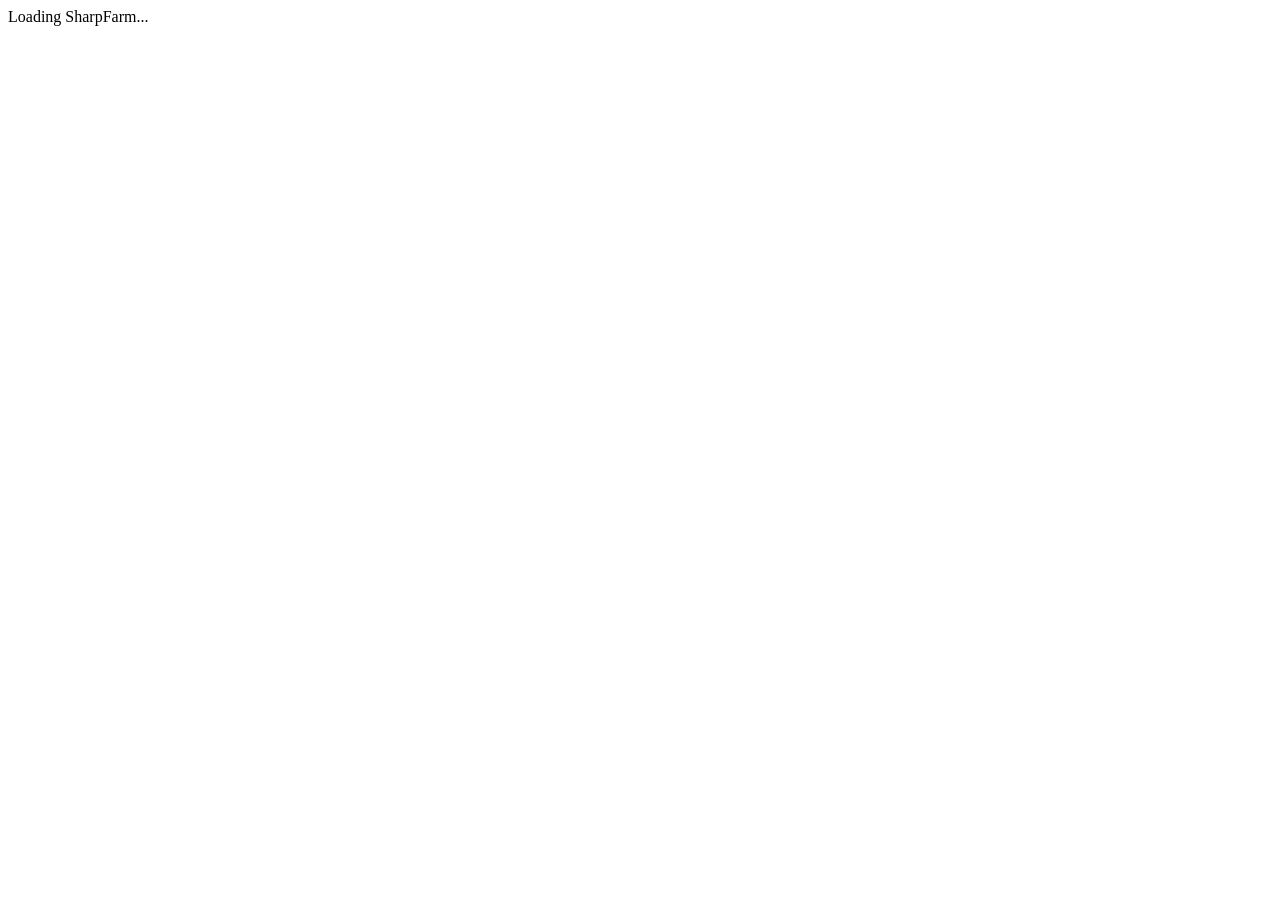
==== wwwroot/index.html @ 10d2613f "Initial commit" ====
<!DOCTYPE html>
<html lang="en">
<head>
    <meta charset="utf-8" />
    <meta name="viewport" content="width=device-width, initial-scale=1.0" />
    <title>SharpFarm 🌾</title>
    <base href="/" />
    <link rel="stylesheet" href="css/site.css" />
</head>
<body>
    <div id="app">Loading SharpFarm...</div>

    <script src="_framework/blazor.webassembly.js"></script>
</body>
</html>
---- wwwroot/css/site.css ----
/* ----- Body & Typography ----- */
body {
    font-family: Arial, sans-serif;
    background-color: #f3f4f6;
    margin: 0;
    padding: 1rem;
    color: #333;
}

h3 {
    margin-bottom: 1rem;
    color: #2e7d32;
}

/* ----- Game Layout ----- */
.game-container {
    display: flex;
    gap: 1rem;
}

/* ----- Editor ----- */
.editor {
    width: 40%;
    display: flex;
    flex-direction: column;
}

textarea {
    width: 100%;
    height: 300px;
    font-family: monospace;
    font-size: 14px;
    padding: 0.5rem;
    border-radius: 4px;
    border: 1px solid #ccc;
    resize: none;
    background-color: #fff;
}

button {
    margin-top: 0.5rem;
    padding: 0.5rem 1rem;
    background-color: #4caf50;
    color: white;
    border: none;
    border-radius: 4px;
    cursor: pointer;
    font-weight: bold;
}

button:hover {
    background-color: #45a049;
}

.log {
    margin-top: 0.5rem;
    font-family: monospace;
    font-size: 13px;
    color: #d32f2f;
}

/* ----- Farm Grid ----- */
.grid {
    display: flex;
    flex-direction: column;
    gap: 2px;
}

.row {
    display: flex;
    gap: 2px;
}

.cell {
    width: 25px;
    height: 25px;
    border-radius: 3px;
    border: 1px solid #ccc;
    display: flex;
    align-items: center;
    justify-content: center;
    font-size: 12px;
}

/* Cell states */
.cell.empty { background-color: #e8f5e9; }
.cell.planted { background-color: #81c784; }
.cell.rock { background-color: #757575; }
.cell.water { background-color: #64b5f6; }
.cell.drone { 
    background-color: #ffeb3b; 
    border: 2px solid #fbc02d; 
    font-weight: bold;
}
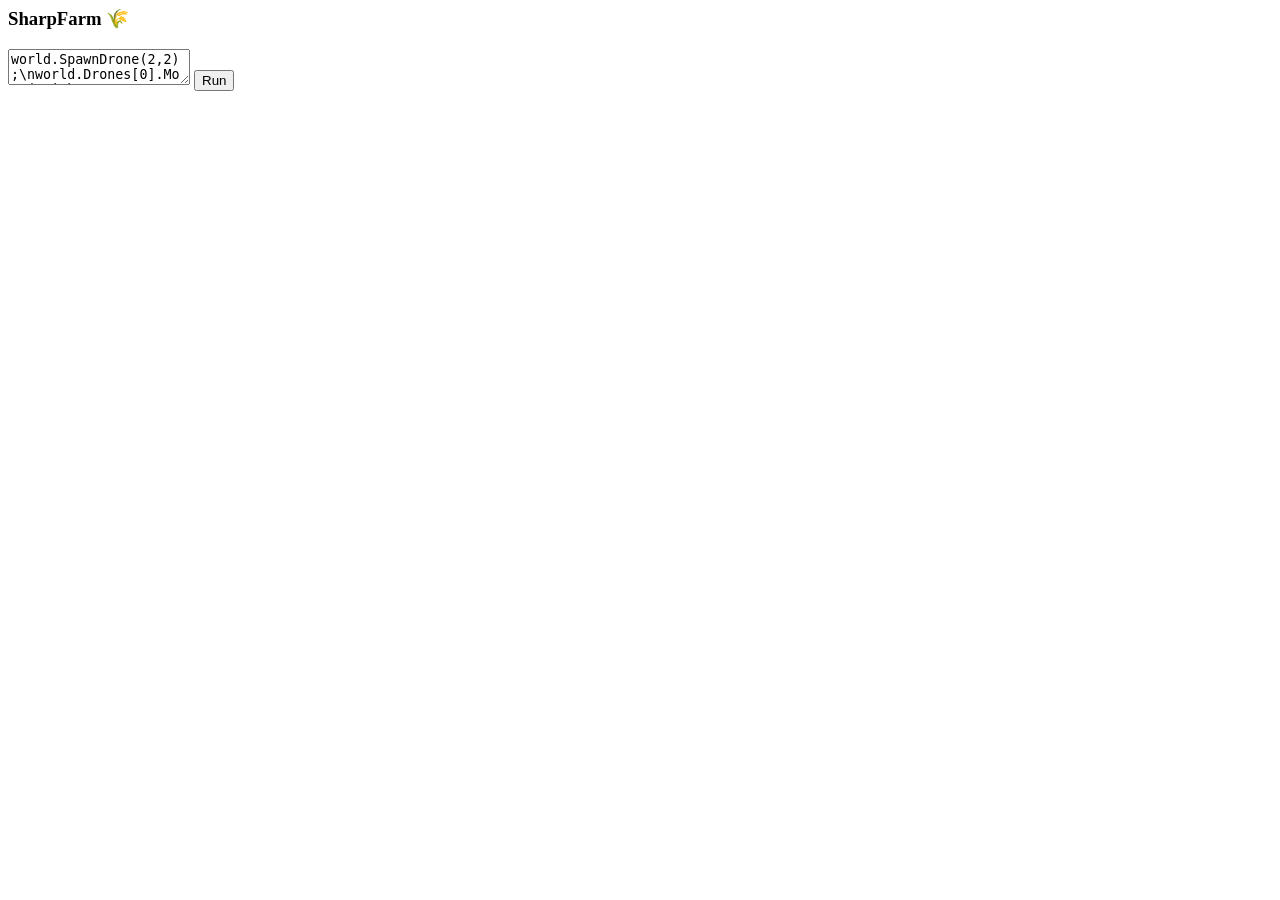
==== commit bc527f23: "Update index.html" ====
--- a/wwwroot/index.html
+++ b/wwwroot/index.html
@@ -1,15 +1,69 @@
-<!DOCTYPE html>
-<html lang="en">
-<head>
-    <meta charset="utf-8" />
-    <meta name="viewport" content="width=device-width, initial-scale=1.0" />
-    <title>SharpFarm 🌾</title>
-    <base href="/" />
-    <link rel="stylesheet" href="css/site.css" />
-</head>
 <body>
-    <div id="app">Loading SharpFarm...</div>
 
-    <script src="_framework/blazor.webassembly.js"></script>
+<h3>SharpFarm 🌾</h3>
+<div class="game-container">
+  <div class="editor">
+    <textarea id="codeArea">world.SpawnDrone(2,2);\nworld.Drones[0].Move("right", world);\nworld.Drones[0].Plant(world);</textarea>
+    <button onclick="runCode()">Run</button>
+    <div class="log" id="log"></div>
+  </div>
+
+  <div class="grid" id="grid"></div>
+</div>
+
+<script src="roslyn/loader.js"></script>
+<script>
+  // Game state
+  const World = {
+    Width: 10,
+    Height: 10,
+    Grid: [],
+    Drones: []
+  };
+
+  for (let x = 0; x < World.Width; x++) {
+    World.Grid[x] = [];
+    for (let y = 0; y < World.Height; y++) {
+      World.Grid[x][y] = { Type: 'Empty', IsPlanted: false, IsHarvested: false };
+    }
+  }
+
+  function renderGrid() {
+    const gridDiv = document.getElementById('grid');
+    gridDiv.innerHTML = '';
+    for (let y = 0; y < World.Height; y++) {
+      const rowDiv = document.createElement('div');
+      rowDiv.className = 'row';
+      for (let x = 0; x < World.Width; x++) {
+        const cell = World.Grid[x][y];
+        let cls = cell.Type.toLowerCase();
+        if (cell.IsPlanted) cls = 'planted';
+        if (cell.IsHarvested) cls = 'empty';
+        if (World.Drones.find(d => d.X === x && d.Y === y)) cls = 'drone';
+        const cellDiv = document.createElement('div');
+        cellDiv.className = 'cell ' + cls;
+        rowDiv.appendChild(cellDiv);
+      }
+      gridDiv.appendChild(rowDiv);
+    }
+  }
+
+  renderGrid();
+
+  async function runCode() {
+    const code = document.getElementById('codeArea').value;
+    const log = document.getElementById('log');
+    log.innerText = '[CSharpWasm] running...';
+    try {
+      await CSharpWasm.runScript(code, World);
+      log.innerText = 'Code executed!';
+      renderGrid();
+    } catch(e) {
+      log.innerText = 'Error: ' + e;
+    }
+  }
+
+  // Optional: game tick
+  setInterval(renderGrid, 500); // 500ms
+</script>
 </body>
-</html>
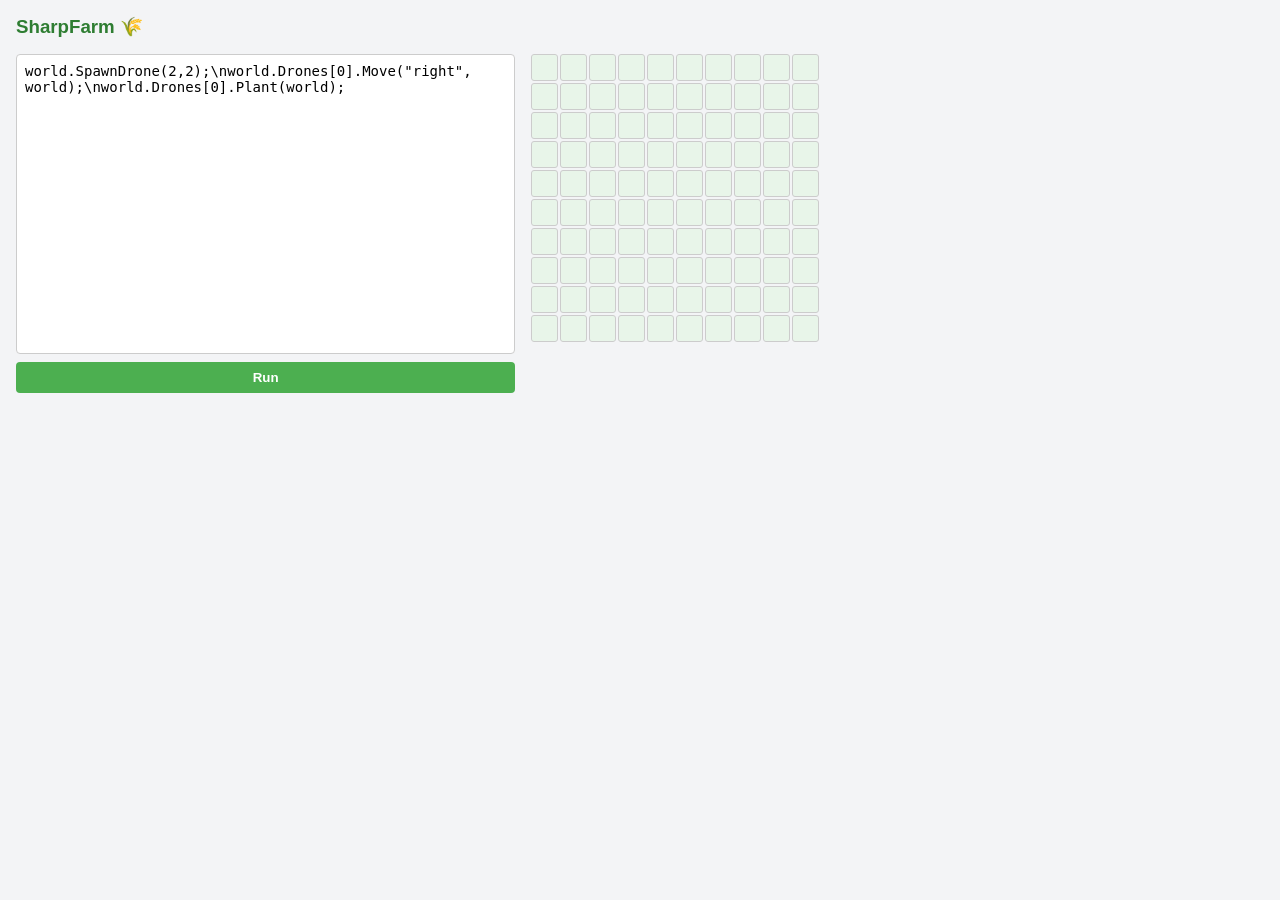
==== commit a12123f7: "Update index.html" ====
--- a/wwwroot/index.html
+++ b/wwwroot/index.html
@@ -10,7 +10,7 @@
 
   <div class="grid" id="grid"></div>
 </div>
-
+<link rel="stylesheet" href="css/site.css" />
 <script src="roslyn/loader.js"></script>
 <script>
   // Game state
--- a/wwwroot/css/site.css
+++ b/wwwroot/css/site.css
@@ -0,0 +1,94 @@
+/* ----- Body & Typography ----- */
+body {
+    font-family: Arial, sans-serif;
+    background-color: #f3f4f6;
+    margin: 0;
+    padding: 1rem;
+    color: #333;
+}
+
+h3 {
+    margin-bottom: 1rem;
+    color: #2e7d32;
+}
+
+/* ----- Game Layout ----- */
+.game-container {
+    display: flex;
+    gap: 1rem;
+}
+
+/* ----- Editor ----- */
+.editor {
+    width: 40%;
+    display: flex;
+    flex-direction: column;
+}
+
+textarea {
+    width: 100%;
+    height: 300px;
+    font-family: monospace;
+    font-size: 14px;
+    padding: 0.5rem;
+    border-radius: 4px;
+    border: 1px solid #ccc;
+    resize: none;
+    background-color: #fff;
+}
+
+button {
+    margin-top: 0.5rem;
+    padding: 0.5rem 1rem;
+    background-color: #4caf50;
+    color: white;
+    border: none;
+    border-radius: 4px;
+    cursor: pointer;
+    font-weight: bold;
+}
+
+button:hover {
+    background-color: #45a049;
+}
+
+.log {
+    margin-top: 0.5rem;
+    font-family: monospace;
+    font-size: 13px;
+    color: #d32f2f;
+}
+
+/* ----- Farm Grid ----- */
+.grid {
+    display: flex;
+    flex-direction: column;
+    gap: 2px;
+}
+
+.row {
+    display: flex;
+    gap: 2px;
+}
+
+.cell {
+    width: 25px;
+    height: 25px;
+    border-radius: 3px;
+    border: 1px solid #ccc;
+    display: flex;
+    align-items: center;
+    justify-content: center;
+    font-size: 12px;
+}
+
+/* Cell states */
+.cell.empty { background-color: #e8f5e9; }
+.cell.planted { background-color: #81c784; }
+.cell.rock { background-color: #757575; }
+.cell.water { background-color: #64b5f6; }
+.cell.drone { 
+    background-color: #ffeb3b; 
+    border: 2px solid #fbc02d; 
+    font-weight: bold;
+}
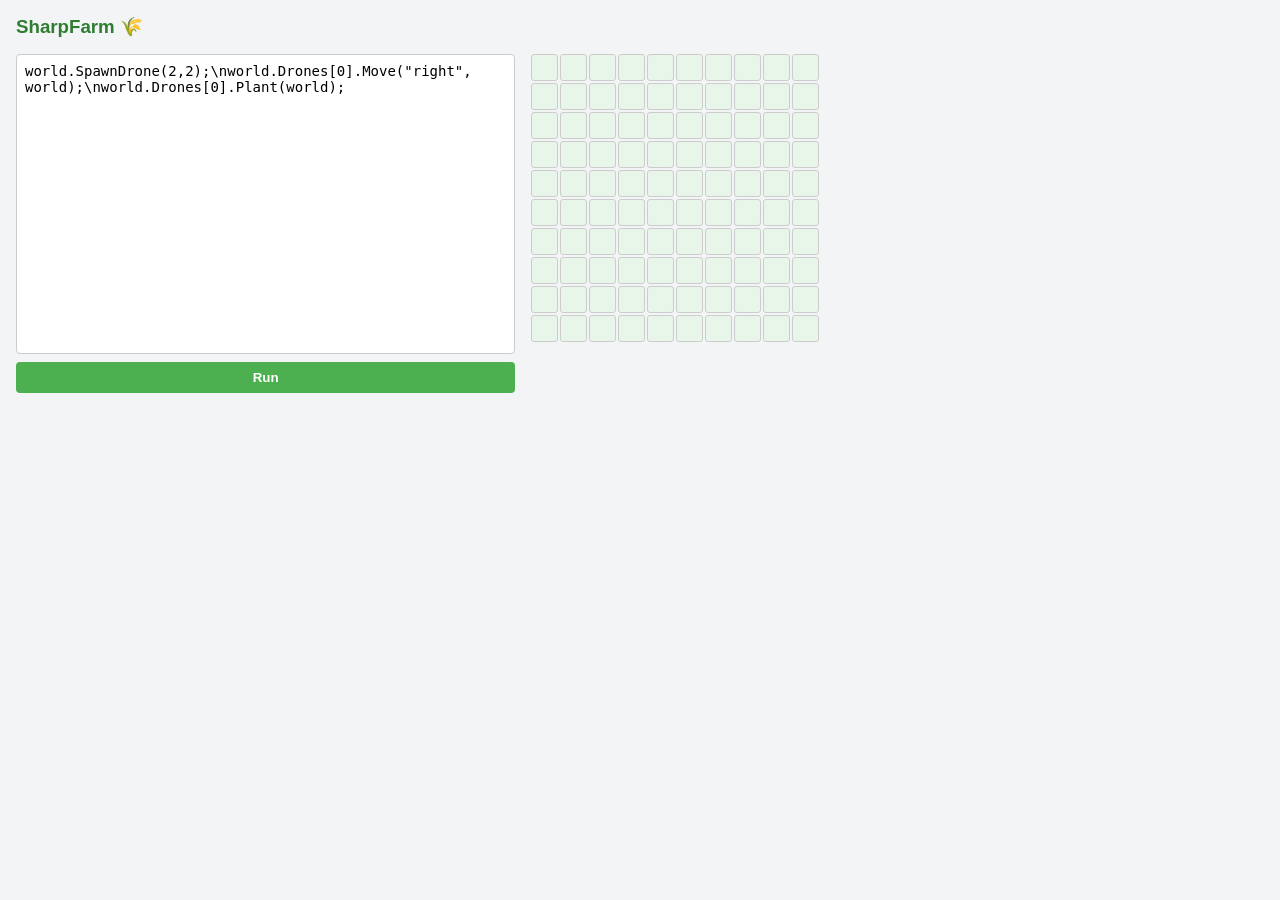
==== commit a8d93378: "Update index.html" ====
--- a/wwwroot/index.html
+++ b/wwwroot/index.html
@@ -1,6 +1,8 @@
 <body>
 
 <h3>SharpFarm 🌾</h3>
+<link rel="stylesheet" href="css/site.css" />
+<script src="roslyn/loader.js"></script>
 <div class="game-container">
   <div class="editor">
     <textarea id="codeArea">world.SpawnDrone(2,2);\nworld.Drones[0].Move("right", world);\nworld.Drones[0].Plant(world);</textarea>
@@ -10,8 +12,7 @@
 
   <div class="grid" id="grid"></div>
 </div>
-<link rel="stylesheet" href="css/site.css" />
-<script src="roslyn/loader.js"></script>
+
 <script>
   // Game state
   const World = {
